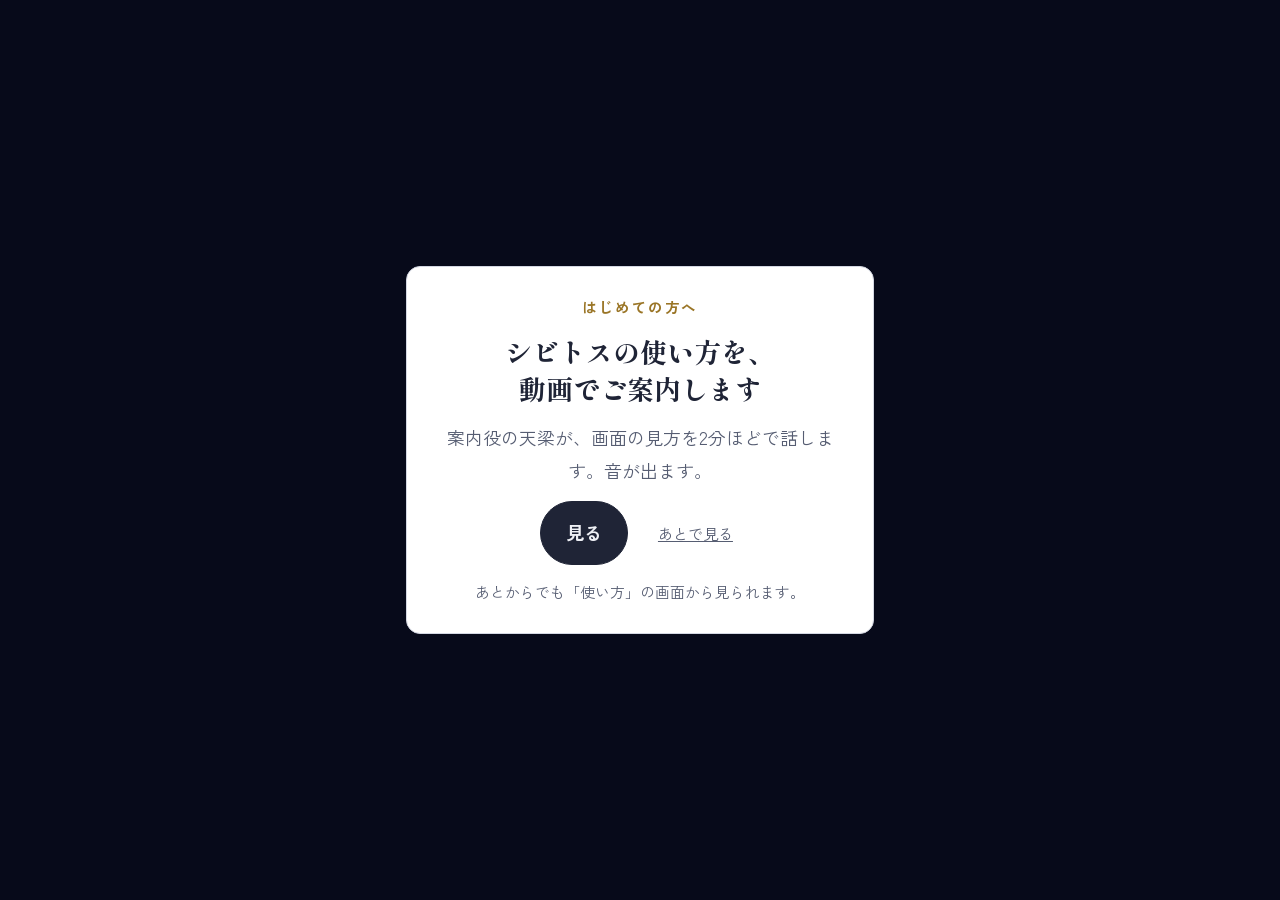
==== index.html @ 8c8fa27f "開発版 2026-11-20 19:10（アプリ 703ec46）" ====
<!doctype html>
<html lang="ja">
<head>
<meta charset="utf-8">
<meta name="robots" content="noindex, nofollow">
<title>シビトス</title>
<meta name="viewport" content="width=device-width, initial-scale=1, viewport-fit=cover">
<meta name="claude:viewport-fit-sides" content="cover">
<meta name="description" content="生まれた日と時刻から、あなたの命宮にいる紫微斗数の星のキャラを出します。">
<!-- ホーム画面のアイコン：ひでさんの絵（10/23「スマホアイコン用」。角は iPhone が自動で丸めるので、四角の方を使う） -->
<link rel="apple-touch-icon" href="img/icon-180.png?v=star1023">
<link rel="icon" type="image/png" href="img/icon-512.png?v=star1023">
<meta name="apple-mobile-web-app-title" content="シビトス">
<!-- リンクを送ったときに出る絵（10/23 ひでさん「リンクはこれを切り抜いて」。ひでさんの絵の真ん中の歯車を横長に） -->
<meta property="og:type" content="website">
<meta property="og:title" content="シビトス">
<meta property="og:description" content="生まれた日と時刻から、あなたの命宮にいる紫微斗数の星のキャラを出します。">
<meta property="og:url" content="https://shibitosu.app/">
<meta property="og:image" content="https://shibitosu.app/img/og.jpg">
<meta property="og:image:width" content="1200">
<meta property="og:image:height" content="630">
<meta name="twitter:card" content="summary_large_image">
<link rel="preconnect" href="https://fonts.googleapis.com">
<link rel="preconnect" href="https://fonts.gstatic.com" crossorigin>
<link rel="stylesheet" href="https://fonts.googleapis.com/css2?family=Shippori+Mincho+B1:wght@600;800&family=Zen+Kaku+Gothic+New:wght@400;700&display=swap">
<link rel="stylesheet" href="style.css?v=da296d8b">
<style>:root{padding-top:env(safe-area-inset-top,0px);padding-bottom:env(safe-area-inset-bottom,0px)}body{margin:0}img{max-width:100%}[hidden]{display:none!important}</style>
</head>
<body>
<header class="top">
  <div class="top-in">
    <button class="back" id="back" type="button" hidden aria-label="前の画面に戻る">‹ 戻る</button>
    <a class="logo" href="#today" aria-label="シビトス　今日の星へ"><span class="logo-mark" aria-hidden="true">✶</span>シビトス</a>
    <span class="top-right">
      <label class="lvl" id="levelWrap"><span>説明</span>
        <select id="level"><option value="mid">普通</option><option value="full">詳しい</option><option value="deep">もっと詳しい</option></select>
      </label>
      <button class="link" id="reset" type="button" hidden>入力を消す</button>
    </span>
  </div>
  <nav class="nav" id="nav" hidden aria-label="画面の切り替え">
    <a href="#today">今日</a><a href="#soudan">星たちと話す</a><a href="#aisho">2人の相性</a><a href="#pet">ペットとの相性</a>
  </nav>
  <div class="confirm" id="confirm" hidden>
    <p>この端末に保存した生年月日などを消します。</p>
    <div><button class="btn primary small" id="reset-yes" type="button">消す</button><button class="btn ghost small" id="reset-no" type="button">やめる</button></div>
  </div>
</header>

<main id="app"></main>

<footer class="foot">
  <p><a href="#help">使い方</a></p>
  <p>星のキャラで自分を眺める遊びです。命盤は紫微斗数の考え方で、日本の旧暦をもとに作っています。</p>
</footer>

<script type="module" src="app.js?v=ced17393"></script>
</body>
</html>
---- style.css ----
/* 夜空の藍に、絵は和紙色の台紙で。名前は明朝、本文はゴシック。1列で縦に読む（スマホが基本） */
:root {
  --sky: #eef0f5;        /* 地（明るい時は薄い藍がかった灰） */
  --ink: #1f2436;        /* 文字 */
  --ink-soft: #565d72;   /* 弱い文字 */
  --paper: #f8f5ef;      /* 絵の台紙（絵の地の色に合わせる） */
  --line: #d3d7e2;       /* 罫 */
  --gold: #9a7526;       /* 星の金（強調は1か所） */
  --gold-soft: #efe5cc;
  --card: #ffffff;
  --f-display: "Shippori Mincho B1", "Hiragino Mincho ProN", "Yu Mincho", serif;
  --f-body: "Zen Kaku Gothic New", "Hiragino Sans", "Yu Gothic", system-ui, sans-serif;
  --step-0: 1rem; --step-1: 1.2rem; --step-2: 1.6rem; --step-3: 2.3rem;
  --r: 14px;
}
@media (prefers-color-scheme: dark) {
  :root:not([data-theme="light"]) {
    --sky: #141826; --ink: #e8e9f0; --ink-soft: #a3a8bb; --paper: #f3efe6; --line: #2c3248;
    --gold: #d8b45f; --gold-soft: #3a3322; --card: #1c2133; color-scheme: dark;
  }
}
:root[data-theme="dark"] {
  --sky: #141826; --ink: #e8e9f0; --ink-soft: #a3a8bb; --paper: #f3efe6; --line: #2c3248;
  --gold: #d8b45f; --gold-soft: #3a3322; --card: #1c2133; color-scheme: dark;
}

* { box-sizing: border-box; }
body {
  background: var(--sky); color: var(--ink); font-family: var(--f-body); font-size: var(--step-0); line-height: 1.85;
  padding-left: max(16px, env(safe-area-inset-left, 0px)); padding-right: max(16px, env(safe-area-inset-right, 0px));
  -webkit-text-size-adjust: 100%;
}
main, .top-in, .foot, .confirm { max-width: 40rem; margin-inline: auto; }
main { display: flex; flex-direction: column; gap: 1.5rem; padding-block: 0.5rem 2rem; }
h1, h2, .name, .center-name { font-family: var(--f-display); font-weight: 800; text-wrap: balance; line-height: 1.35; margin: 0; }
p { margin: 0; }
a { color: inherit; }
:focus-visible { outline: 2px solid var(--gold); outline-offset: 3px; border-radius: 6px; }

/* 上の帯 */
.top { position: sticky; top: env(safe-area-inset-top, 0px); z-index: 5; background: var(--sky); border-bottom: 1px solid var(--line); margin-inline: calc(-1 * max(16px, env(safe-area-inset-left, 0px))); padding-inline: max(16px, env(safe-area-inset-left, 0px)); }
.top-in { display: flex; align-items: center; gap: 0.5rem; padding-block: 0.6rem; }
.top-in .logo { margin-right: auto; white-space: nowrap; }
.back, .link, .lvl { white-space: nowrap; }
.back { font: inherit; font-weight: 700; font-size: 0.95rem; background: var(--card); color: var(--ink); border: 1px solid var(--line); border-radius: 999px; padding: 0.35rem 0.8rem; cursor: pointer; min-height: 2.4rem; }
.top-right { display: flex; align-items: center; gap: 0.25rem; }
.lvl { display: flex; align-items: center; gap: 0.3rem; font-size: 0.78rem; color: var(--ink-soft); }
.lvl select { font-size: 0.85rem; min-height: 2.2rem; padding: 0.2rem 0.4rem; width: auto; }
@media (max-width: 480px) {
  .lvl > span { display: none; }
  .logo { font-size: 1rem; letter-spacing: 0.04em; }
  .back { padding-inline: 0.6rem; }
  #reset { display: none; } /* 狭い画面では、入力を消すは「自分の星」の画面の下に出す */
}
.logo { font-family: var(--f-display); font-weight: 800; font-size: var(--step-1); text-decoration: none; letter-spacing: 0.08em; display: flex; gap: 0.4em; align-items: center; }
.logo-mark { color: var(--gold); }
.link { background: none; border: 0; color: var(--ink-soft); font: inherit; font-size: 0.85rem; text-decoration: underline; cursor: pointer; padding: 0.4rem; }
.confirm { display: flex; flex-wrap: wrap; gap: 0.75rem; align-items: center; justify-content: space-between; padding-block: 0 0.8rem; font-size: 0.9rem; }
.confirm > div { display: flex; gap: 0.5rem; }

/* 切り替え */
.nav { max-width: 40rem; margin-inline: auto; display: grid; grid-template-columns: repeat(4, 1fr); gap: 0.25rem; padding-bottom: 0.5rem; }
.nav a { text-align: center; text-decoration: none; padding: 0.45rem 0.25rem; border-radius: 999px; font-size: 0.9rem; font-weight: 700; color: var(--ink-soft); }
.nav a[aria-current="page"] { background: var(--ink); color: var(--sky); }

/* TODAY */
.today { display: grid; grid-template-columns: 9rem 1fr; gap: 1rem; align-items: center; }
.today-img { position: relative; background: var(--paper); border-radius: var(--r); aspect-ratio: 1; overflow: hidden; max-width: 100%; }
.today-img img { width: 100%; height: 100%; object-fit: contain; display: block; }
.today-img img.sub { position: absolute; right: 3%; bottom: 3%; width: 45%; height: 45%; background: var(--paper); border-radius: 10px; box-shadow: 0 0 0 2px var(--paper); }
.today-txt { display: flex; flex-direction: column; gap: 0.5rem; min-width: 0; }
.today-head { font-size: var(--step-2); }
/* 今日の画面の上：左に日めくりのような日付、右に「今日は◯◯が活発」（10/22 ひでさん） */
.today-top { display: grid; grid-template-columns: 1fr 1fr; gap: 0.75rem; align-items: center; margin-bottom: 0.5rem; }
.cal { margin: 0; display: flex; flex-direction: column; align-items: center; background: var(--card); border: 1px solid var(--line); border-top: 6px solid var(--gold); border-radius: 12px; padding: 0.4rem 0.5rem 0.6rem; line-height: 1.1; }
.cal-m { font-size: 1rem; font-weight: 700; color: var(--gold); letter-spacing: 0.1em; }
.cal-d { font-family: var(--f-display); font-weight: 800; font-size: clamp(3.6rem, 22vw, 6rem); line-height: 1; font-variant-numeric: tabular-nums; }
.cal-w { font-size: 0.95rem; font-weight: 700; color: var(--ink-soft); }
.today-head span { font-size: 1.45em; color: var(--gold); display: block; letter-spacing: 0.06em; }
.today-verb { color: var(--ink-soft); }
.today-scene { padding: 1.1rem 1.2rem; display: flex; flex-direction: column; gap: 0.4rem; }
.today-scene h2 { font-size: var(--step-1); }
.today-voice { margin: 0; padding: 0.2rem 0 0.2rem 1rem; border-left: 2px solid var(--gold); }
.today-voice p { font-family: var(--f-display); font-weight: 600; font-size: var(--step-1); }
.today-voice cite { font-style: normal; font-size: 0.85rem; color: var(--ink-soft); }
@media (max-width: 380px) { .today { grid-template-columns: 1fr; } .today-img { max-width: 12rem; } }

.eyebrow { color: var(--gold); font-size: 0.8rem; letter-spacing: 0.18em; font-weight: 700; }
.intro { display: flex; flex-direction: column; gap: 0.6rem; padding-top: 1rem; }
.intro h1, .title { font-size: var(--step-3); }
.lead { color: var(--ink-soft); }
.note { color: var(--ink-soft); font-size: 0.82rem; }

/* 入力 */
.panel { background: var(--card); border: 1px solid var(--line); border-radius: var(--r); }
.form { display: flex; flex-direction: column; gap: 1.2rem; padding: 1.25rem; }
.field { display: flex; flex-direction: column; gap: 0.35rem; border: 0; padding: 0; margin: 0; min-width: 0; }
.field > span, .field legend { font-weight: 700; font-size: 0.92rem; padding: 0; }
.field small { color: var(--ink-soft); font-size: 0.8rem; }
.date3 { display: grid; grid-template-columns: 1.3fr 1fr 1fr; gap: 0.4rem; }
input[type=date], select {
  font: inherit; font-size: 1.05rem; color: var(--ink); background: var(--sky); border: 1px solid var(--line); border-radius: 10px;
  padding: 0.65rem 0.75rem; width: 100%; min-height: 3rem;
}
.seg { display: grid; grid-template-columns: 1fr 1fr; gap: 0.5rem; }
.seg3 { grid-template-columns: repeat(3, 1fr); }
.seg3 span { font-size: 0.85rem; padding-inline: 0.2rem; white-space: nowrap; }
.seg label { position: relative; }
.seg input { position: absolute; opacity: 0; inset: 0; }
.seg span { display: block; text-align: center; padding: 0.65rem; border: 1px solid var(--line); border-radius: 10px; background: var(--sky); cursor: pointer; }
.seg input:checked + span { border-color: var(--gold); background: var(--gold-soft); font-weight: 700; }
.seg input:focus-visible + span { outline: 2px solid var(--gold); outline-offset: 2px; }
.err { color: #b3261e; font-size: 0.9rem; font-weight: 700; }
:root[data-theme="dark"] .err { color: #ff8a80; }
@media (prefers-color-scheme: dark) { :root:not([data-theme="light"]) .err { color: #ff8a80; } }

.btn { display: inline-flex; justify-content: center; align-items: center; font: inherit; font-weight: 700; text-decoration: none; border-radius: 999px; padding: 0.8rem 1.4rem; cursor: pointer; border: 1px solid var(--ink); min-height: 3rem; }
.btn.primary { background: var(--ink); color: var(--sky); }
.btn.ghost { background: transparent; color: var(--ink); border-color: var(--line); }
.btn.small { min-height: 2.4rem; padding: 0.4rem 1rem; font-size: 0.9rem; }
.actions { display: flex; flex-wrap: wrap; gap: 0.75rem; }
.actions .btn { flex: 1 1 12rem; }

/* 候補 */
.cands { display: flex; flex-direction: column; gap: 0.75rem; }
.cand { display: grid; grid-template-columns: 6.5rem 1fr; gap: 0.9rem; align-items: center; text-align: left; font: inherit; color: inherit; background: var(--card); border: 1px solid var(--line); border-radius: var(--r); padding: 0.75rem; cursor: pointer; }
.cand:hover { border-color: var(--gold); }
.cand-imgs, .cell-imgs { position: relative; display: block; background: var(--paper); border-radius: 10px; aspect-ratio: 1; overflow: hidden; max-width: 100%; }
.cand-imgs img, .cell-imgs img { width: 100%; height: 100%; object-fit: contain; display: block; }
.cell-imgs a { display: block; width: 100%; height: 100%; }
.cell-stars a { text-decoration: none; }
.cell-imgs a.sub { position: absolute; right: 2%; bottom: 2%; width: 46%; height: 46%; }
.cell-imgs a.sub img { background: var(--paper); border-radius: 8px; box-shadow: 0 0 0 2px var(--paper); }
.cand-imgs img.sub { position: absolute; right: 2%; bottom: 2%; width: 46%; height: 46%; background: var(--paper); border-radius: 8px; box-shadow: 0 0 0 2px var(--paper); }
.cand-txt { display: flex; flex-direction: column; gap: 0.15rem; min-width: 0; }
.cand-txt b { font-family: var(--f-display); font-size: var(--step-1); }
.cand-txt em { font-style: normal; color: var(--gold); font-weight: 700; font-size: 0.85rem; }
.cand-txt span { font-size: 0.88rem; color: var(--ink-soft); line-height: 1.6; }

/* 自分の星 */
.hero { display: flex; flex-direction: column; gap: 1rem; }
.hero-img { background: var(--paper); border-radius: var(--r); overflow: hidden; }
.hero-img img { display: block; width: 100%; height: auto; }
.hero-txt { display: grid; grid-template-columns: auto 1fr; column-gap: 0.9rem; row-gap: 0.4rem; align-items: baseline; }
.num { font-family: var(--f-display); color: var(--gold); font-size: var(--step-2); font-variant-numeric: tabular-nums; grid-row: span 2; align-self: start; line-height: 1.2; }
.name { font-size: var(--step-3); display: flex; align-items: baseline; gap: 0.6rem; flex-wrap: wrap; }
.name small { font-family: var(--f-body); font-weight: 400; font-size: 0.9rem; color: var(--ink-soft); letter-spacing: 0.1em; }
.verb { font-weight: 700; }
.core { grid-column: 1 / -1; display: flex; flex-wrap: wrap; gap: 0.4rem; list-style: none; padding: 0; margin: 0.2rem 0 0; }
.core li { border: 1px solid var(--line); border-radius: 999px; padding: 0.1rem 0.75rem; font-size: 0.85rem; }
.hook { grid-column: 1 / -1; font-family: var(--f-display); font-weight: 600; font-size: var(--step-1); margin-top: 0.4rem; }
.partner { display: grid; grid-template-columns: 5.5rem 1fr; gap: 0.9rem; align-items: center; padding: 0.75rem; text-decoration: none; }
.partner img { width: 100%; aspect-ratio: 1; object-fit: contain; background: var(--paper); border-radius: 10px; }
.partner > span { display: flex; flex-direction: column; min-width: 0; line-height: 1.55; }
.partner small { color: var(--ink-soft); font-size: 0.78rem; }
.partner b { font-family: var(--f-display); font-size: var(--step-1); }
.partner em { font-style: normal; color: var(--gold); font-weight: 700; font-size: 0.85rem; }
.partner > span > span { font-size: 0.88rem; color: var(--ink-soft); }

.body { display: flex; flex-direction: column; gap: 1.8rem; border-top: 1px solid var(--line); padding-top: 1.5rem; }
.sec { display: flex; flex-direction: column; gap: 0.7rem; max-width: 36em; }
.sec h2 { font-size: var(--step-2); }
.sec p b, .scenes b { display: block; font-weight: 700; }
.scenes { list-style: none; margin: 0; padding: 0; display: flex; flex-direction: column; gap: 0.9rem; }
.scenes li { border-left: 2px solid var(--gold); padding-left: 0.9rem; }
.sec-voice p { font-family: var(--f-display); font-weight: 600; font-size: var(--step-1); }

/* 読み仮名 */
ruby { ruby-align: center; }
ruby rt { font-family: var(--f-body); font-weight: 400; font-size: 0.5em; color: var(--ink-soft); letter-spacing: 0; }
.today-head span rt, .center-name rt { color: var(--ink-soft); }

/* 今日の部屋 */
.today-room { padding: 1rem 1.2rem; display: flex; flex-direction: column; gap: 0.3rem; }
.today-room h2 { font-size: var(--step-1); }

/* 部屋の説明 */
.rooms { display: flex; flex-direction: column; gap: 0.8rem; border-top: 1px solid var(--line); padding-top: 1.2rem; }
.rooms h2 { font-size: var(--step-2); }
.rooms ul { list-style: none; margin: 0; padding: 0; display: flex; flex-direction: column; gap: 0.6rem; }
.rooms li { background: var(--card); border: 1px solid var(--line); border-radius: 10px; padding: 0.7rem 0.9rem; scroll-margin-top: 7rem; }
.rooms li.ming { border-color: var(--gold); background: var(--gold-soft); }
.rooms li:target { outline: 2px solid var(--gold); }
.room-head { display: flex; flex-wrap: wrap; gap: 0.4rem 0.8rem; align-items: baseline; }
.room-head b { font-family: var(--f-display); font-size: var(--step-1); }
.room-head span { font-family: var(--f-display); font-weight: 600; }
.room-head a { text-decoration: none; }
.room-head small { font-family: var(--f-body); font-weight: 400; color: var(--ink-soft); font-size: 0.78rem; margin-left: 0.3rem; }
.rooms p { color: var(--ink-soft); font-size: 0.92rem; }
.room-empty { font-size: 0.85rem !important; border-left: 2px solid var(--line); padding-left: 0.7rem; }
.room-more { margin-top: 0.3rem; }
.room-more summary { cursor: pointer; font-weight: 700; color: var(--gold); font-size: 0.9rem; padding-block: 0.3rem; list-style: none; }
.room-more summary::before { content: "＋ "; }
.room-more[open] summary::before { content: "－ "; }
.room-more summary::-webkit-details-marker { display: none; }
.room-more p { color: var(--ink); margin-top: 0.3rem; }
.room-more p b { display: block; font-size: 0.85rem; color: var(--ink-soft); }
.today-room .room-empty, .today-room .room-more p b { color: var(--ink-soft); }

/* 12の部屋 */
.board { display: grid; grid-template-columns: repeat(4, minmax(0, 1fr)); grid-template-rows: repeat(4, auto); gap: 4px; }
.cell { display: flex; flex-direction: column; gap: 2px; text-decoration: none; background: var(--card); border: 1px solid var(--line); border-radius: 8px; padding: 4px; min-width: 0; }
.cell-name { font-size: 0.72rem; font-weight: 700; color: var(--ink-soft); line-height: 1.5; text-decoration: none; }
.cell-stars { font-family: var(--f-display); font-weight: 600; font-size: 0.72rem; line-height: 1.3; overflow-wrap: anywhere; }
.cell.ming { border: 2px solid var(--gold); background: var(--gold-soft); }
.cell.ming .cell-name { color: var(--gold); }
.cell.borrowed .cell-imgs { opacity: 0.45; }
.cell.borrowed .cell-stars { color: var(--ink-soft); }
.center { grid-row: 2 / 4; grid-column: 2 / 4; display: flex; flex-direction: column; align-items: center; justify-content: center; text-align: center; gap: 0.3rem; padding: 0.5rem; }
.center-name { font-size: var(--step-2); line-height: 1.3; }
.center-date { color: var(--ink-soft); font-size: 0.8rem; font-variant-numeric: tabular-nums; }
@media (min-width: 560px) { .cell-name, .cell-stars { font-size: 0.85rem; } .board { gap: 6px; } .cell { padding: 6px; } }

.foot { color: var(--ink-soft); font-size: 0.78rem; border-top: 1px solid var(--line); padding-block: 1.2rem 2rem; }

@media (min-width: 720px) {
  .hero { display: grid; grid-template-columns: 1.4fr 1fr; align-items: center; }
}
@media (prefers-reduced-motion: no-preference) {
  .hero-img img, .cand-imgs img { animation: rise 0.5s ease-out both; }
  @keyframes rise { from { transform: translateY(6px); } to { transform: none; } }
}

/* 文の確認ページ（#yomu） */
.yomu { display: flex; flex-direction: column; gap: 0.8rem; }
.yomu-how { color: var(--ink-soft); font-size: 0.9rem; }
.yomu ul { list-style: none; margin: 0.4rem 0 0; padding: 0; display: flex; flex-direction: column; gap: 0.5rem; }
.yomu li { background: var(--card); border: 1px solid var(--line); border-radius: 10px; padding: 0.6rem 0.8rem; }
.yomu li.yomu-changed { border-color: var(--gold); }
.yomu li b { font-size: 0.85rem; color: var(--ink-soft); }
.yomu-st { float: right; font-size: 0.75rem; color: var(--ink-soft); }
.yomu li p { margin-top: 0.3rem; color: var(--ink); }
.yomu li small { display: inline-block; margin-right: 0.4rem; color: var(--gold); font-weight: 700; }
.yomu-before { color: var(--ink-soft) !important; text-decoration: line-through; text-decoration-color: var(--line); }
.yomu li small.yomu-where { display: block; margin: 0.1rem 0 0; color: var(--ink-soft); font-weight: 400; font-size: 0.75rem; }
.yomu-preview { background: var(--card); border: 1px dashed var(--line); border-radius: 10px; padding: 0.6rem 0.8rem; margin-top: 0.4rem; display: flex; flex-direction: column; gap: 0.5rem; }
.yomu-preview p.yomu-where { color: var(--ink-soft); font-size: 0.75rem; margin: 0; }
.yomu-lv > b { display: inline-block; font-size: 0.75rem; color: var(--gold); margin-bottom: 0.1rem; }
.yomu-lv p { margin: 0.2rem 0 0; }

/* 今日の盤（10/22）：今日の部屋は光る・会議に出る部屋を線で結ぶ・チビは地が透明 */
.board { position: relative; }
.board-lines { position: absolute; inset: 0; width: 100%; height: 100%; z-index: 0; pointer-events: none; }
.board-lines polygon, .board-lines line { stroke: var(--gold); stroke-width: 2; vector-effect: non-scaling-stroke; stroke-dasharray: 5 4; opacity: 0.7; }
.board-lines polygon { fill: var(--gold-soft); fill-opacity: 0.35; }
.cell, .center { position: relative; z-index: 1; }
.cell-imgs { background: transparent; }
.cell-imgs.two a:first-child { width: 78%; }
.cell-imgs.two a.sub { right: 0; bottom: 0; width: 52%; height: 60%; }
.cell-imgs a.sub img, .cand-imgs img.sub { background: transparent; box-shadow: none; }
.cell.meet { border: 1.5px dashed var(--gold); }
.cell.today { border: 2px solid var(--gold); animation: glow 2.4s ease-in-out infinite; }
.cell.today .cell-name { color: var(--gold); }
.cell.speaking { animation: glow 1.2s ease-in-out infinite; border: 2px solid var(--gold); }
@keyframes glow { 0%, 100% { box-shadow: 0 0 0 2px var(--gold-soft), 0 0 8px 1px rgba(216, 180, 95, 0.35); } 50% { box-shadow: 0 0 0 3px var(--gold-soft), 0 0 22px 6px rgba(216, 180, 95, 0.75); } }
.center-imgs { position: relative; display: block; width: 78%; aspect-ratio: 1; }
.center-imgs img { width: 100%; height: 100%; object-fit: contain; display: block; }
.center-imgs.two img:first-child { width: 80%; }
.center-imgs img.sub { position: absolute; right: -6%; bottom: 0; width: 55%; height: 62%; }
.center .center-name { font-size: var(--step-1); }

/* 今日の会議：盤の真ん中で紙芝居（10/22） */
.board-lines line { opacity: 0.45; transition: opacity 0.3s, stroke-width 0.3s; }
.board-lines line.base { stroke-dasharray: 3 4; }
.board-lines line.on { opacity: 1; stroke-width: 4; stroke-dasharray: none; }
.center { cursor: pointer; justify-content: flex-start; gap: 0.15rem; padding: 0.3rem 0.2rem; border-radius: 12px; -webkit-tap-highlight-color: transparent; }
.center > * { margin: 0; }
.center .tap { font-size: 0.68rem; color: var(--ink-soft); line-height: 1.4; }
.center .summary { font-size: 0.82rem; padding: 0.45rem 0.55rem; text-align: left; }
.center .kami-ai { position: relative; z-index: 3; margin-top: 0.5rem; box-shadow: 0 4px 16px rgba(0, 0, 0, 0.18); }
.kami { display: flex; flex-direction: column; align-items: center; gap: 0.1rem; width: 100%; animation: pop 0.4s ease-out both; }
.kami > * { margin: 0; }
.kami-img { width: 46%; aspect-ratio: 1; object-fit: contain; }
.kami.sz-3 .kami-img { width: 58%; } .kami.sz-1 .kami-img { width: 38%; }
.kami .bubble { font-size: 0.8rem; padding: 0.35rem 0.55rem; text-align: left; line-height: 1.55; }
.kami.sz-3 .bubble { font-size: 0.92rem; } .kami.sz-1 .bubble { font-size: 0.74rem; }
.kami .bubble::before { left: 50%; top: -7px; transform: translateX(-50%) rotate(135deg); }
.kami .rel { font-size: 0.68rem; color: var(--ink-soft); text-align: left; line-height: 1.5; }
.kami .spk-who { justify-content: center; }
.kami .role { font-size: 0.68rem; }
@media (min-width: 560px) { .kami .bubble { font-size: 0.95rem; } .center .summary { font-size: 0.95rem; } .center .tap { font-size: 0.8rem; } }
.legend ul { margin: 0.3rem 0 0; padding-left: 1.1rem; display: flex; flex-direction: column; gap: 0.3rem; font-size: 0.88rem; }
.legend li b { display: block; font-size: 0.82rem; color: var(--gold); }
.meet-all .spks { margin-top: 0.5rem; }
/* 今日の会議 */
.spks { display: flex; flex-direction: column; gap: 0.6rem; }
.spk { display: grid; grid-template-columns: var(--im) 1fr; gap: 0.5rem; align-items: center; --im: 4.4rem; }
.spk img { width: var(--im); height: var(--im); object-fit: contain; }
.spk.sz-3 { --im: 6.5rem; }
.spk.sz-1 { --im: 3.4rem; }
.spk-who { margin: 0; display: flex; flex-wrap: wrap; align-items: baseline; gap: 0.2rem 0.4rem; font-size: 0.85rem; }
.spk-who b { font-family: var(--f-display); font-size: 1rem; }
.role { color: var(--ink-soft); font-size: 0.75rem; }
.mood { font-size: 0.72rem; font-weight: 700; border-radius: 999px; padding: 0 0.5rem; color: #fff; }
.mood-0 { background: #c96a2b; } .mood-1 { background: #b23a3a; } .mood-2 { background: #3f7a8c; } .mood-3 { background: #7a7f8f; }
.bubble { position: relative; margin: 0.25rem 0 0; background: var(--card); border: 1px solid var(--line); border-radius: 14px; padding: 0.45rem 0.75rem; font-family: var(--f-display); font-weight: 600; line-height: 1.6; }
.bubble::before { content: ""; position: absolute; left: -7px; top: 0.9rem; width: 12px; height: 12px; background: var(--card); border-left: 1px solid var(--line); border-bottom: 1px solid var(--line); transform: rotate(45deg); }
.sz-3 .bubble { font-size: var(--step-1); padding: 0.6rem 0.9rem; }
.sz-2 .bubble { font-size: 1rem; }
.sz-1 .bubble { font-size: 0.88rem; }
.md-0 .bubble { border-color: #c96a2b; } .md-1 .bubble { border: 2px solid #b23a3a; font-weight: 800; } .md-2 .bubble { border-color: #3f7a8c; } .md-3 .bubble { border-style: dashed; color: var(--ink-soft); font-weight: 500; }
.summary { margin: 0; padding: 0.6rem 0.9rem; border-left: 3px solid var(--gold); background: var(--gold-soft); border-radius: 0 10px 10px 0; font-family: var(--f-display); font-weight: 700; line-height: 1.7; }
.dots { display: flex; gap: 0.3rem; }
.dots i { width: 0.5rem; height: 0.5rem; border-radius: 50%; background: var(--line); }
.dots i.on { background: var(--gold); }
@keyframes pop { from { opacity: 0; transform: translateY(8px) scale(0.96); } to { opacity: 1; transform: none; } }
@media (prefers-reduced-motion: reduce) { .cell.today, .cell.speaking { animation: none; box-shadow: 0 0 0 3px var(--gold-soft); } }
.hero-img { display: flex; justify-content: center; }
.hero-img img { width: auto; max-width: 100%; max-height: 70vh; }
/* 盤を全幅で出すようになったので、見出しの星の名前は1行に */
.today-head span { display: inline; font-size: 1.3em; margin-inline: 0.15em; }

/* 10/22 ひでさん「文字が全体的に小さい」：全体を1段大きく。真ん中の紙芝居とまとめは、盤の外にはみ出してよいので大きく */
html { font-size: 112.5%; }
.center { z-index: 3; overflow: visible; }
.kami { width: 100%; }
.kami .bubble, .center .summary { width: min(88vw, 26rem); max-width: none; position: relative; z-index: 3; box-shadow: 0 4px 16px rgba(0, 0, 0, 0.18); }
.kami .bubble { font-size: 1.05rem; padding: 0.55rem 0.8rem; }
.kami.sz-3 .bubble { font-size: 1.2rem; } .kami.sz-1 .bubble { font-size: 0.98rem; }
.kami .rel { width: min(88vw, 26rem); font-size: 0.85rem; background: var(--card); border-radius: 10px; padding: 0.35rem 0.6rem; position: relative; z-index: 3; box-shadow: 0 4px 12px rgba(0, 0, 0, 0.12); }
.kami .spk-who b { font-size: 1.15rem; }
.kami .role { font-size: 0.8rem; }
.center .summary { font-size: 1.05rem; padding: 0.7rem 0.9rem; }
.center .tap { font-size: 0.8rem; }
.center .center-name { font-size: var(--step-2); }
@media (min-width: 560px) { .kami .bubble, .center .summary { font-size: 1.15rem; } }

/* 使い方 */
.help { display: flex; flex-direction: column; gap: 0.8rem; }
.help ol { margin: 0; padding-left: 1.3rem; display: flex; flex-direction: column; gap: 0.7rem; }
.help li b { display: block; font-family: var(--f-display); color: var(--gold); }
.foot a { color: var(--ink-soft); font-weight: 700; }

/* 10/22 夜：真ん中の星を、最初の主役と同じくらい大きく（はみ出してよい） */
.kami-img, .kami.sz-1 .kami-img { width: 82%; }
.kami.sz-2 .kami-img { width: 92%; }
.kami.sz-3 .kami-img { width: 104%; max-width: none; }
.kami .kami-img { margin-bottom: -0.4rem; }
/* 線の意味：押すと盤の上に説明が出て、その線・部屋が点滅 */
.legend-how { margin: 0; font-size: 0.82rem; color: var(--ink-soft); }
.legend-item { all: unset; display: block; cursor: pointer; padding: 0.35rem 0.5rem; border-radius: 8px; border: 1px solid transparent; }
.legend-item:hover, .legend-item:focus-visible { border-color: var(--gold); }
.legend .four summary { font-size: 0.82rem; }
.legend .four p { font-size: 0.88rem; }
.callout { position: relative; margin-bottom: 0.5rem; background: var(--card); border: 2px solid var(--gold); border-radius: 14px; padding: 0.5rem 0.8rem; box-shadow: 0 6px 18px rgba(0, 0, 0, 0.18); animation: slideup 0.45s ease-out both; cursor: pointer; }
.callout b { color: var(--gold); font-family: var(--f-display); }
.callout p { margin: 0.2rem 0; font-size: 0.95rem; }
.callout small { color: var(--ink-soft); font-size: 0.72rem; }
@keyframes slideup { from { opacity: 0; transform: translateY(60px); } to { opacity: 1; transform: none; } }
.callout-slot { scroll-margin-top: 6.5rem; }
.callout p { line-height: 1.6; }
.board-lines .blink { opacity: 1; stroke-width: 5; stroke-dasharray: none; animation: blink 0.7s ease-in-out infinite alternate; }
.cell.blink { animation: blinkcell 0.7s ease-in-out infinite alternate; border: 2px solid var(--gold); }
@keyframes blink { from { opacity: 1; } to { opacity: 0.15; } }
@keyframes blinkcell { from { box-shadow: 0 0 0 3px var(--gold); } to { box-shadow: 0 0 0 0 transparent; } }
@media (prefers-reduced-motion: reduce) { .board-lines .blink, .cell.blink { animation: none; } .callout { animation: none; } }
/* 今日の総まとめ・あなたの命盤では */
.digest, .mine { padding: 1.1rem 1.2rem; display: flex; flex-direction: column; gap: 0.5rem; border: 2px solid var(--gold); }
.digest h2, .mine h2 { font-size: var(--step-1); line-height: 1.6; }
.digest p, .mine p { margin: 0; }
.digest-voice { font-family: var(--f-display); font-weight: 600; padding-left: 0.8rem; border-left: 2px solid var(--gold); }
.digest-voice small { display: block; font-family: var(--f-body); font-weight: 400; font-size: 0.8rem; color: var(--ink-soft); }
.mine-scene { color: var(--ink-soft); }
.board { scroll-margin-top: 6.5rem; }

/* 10/22 夜2：線の説明の間は真ん中を薄く／今日の画面の見方 */
.board.explaining .center { opacity: 0.18; transition: opacity 0.3s; }
.guide h2 { font-size: var(--step-1); margin-top: 0.6rem; }
.guide p { margin: 0; }
.guide-list { margin: 0; padding-left: 1.1rem; display: flex; flex-direction: column; gap: 0.5rem; }
.guide-list li b { display: block; font-family: var(--f-display); color: var(--gold); }
.ex { display: block; margin-top: 0.3rem; padding: 0.35rem 0.6rem; background: var(--gold-soft); border-radius: 8px; font-size: 0.92rem; }
.guide-link { margin: 0; font-size: 0.88rem; }
.guide-link a { color: var(--gold); font-weight: 700; }

/* 会議に出る4部屋の図 */
.mini { width: 100%; max-width: 22rem; align-self: center; }
.mini rect { fill: var(--card); stroke: var(--line); stroke-width: 1.5; }
.mini text { font-size: 15px; text-anchor: middle; fill: var(--ink-soft); font-weight: 700; }
.mini .on rect { stroke: var(--gold); stroke-width: 3; fill: var(--gold-soft); }
.mini .on text { fill: var(--ink); font-size: 17px; }
.mini .on text.role { fill: var(--gold); font-size: 15px; }
.mini .main rect { stroke-width: 5; }
.mini line { stroke: var(--gold); stroke-width: 3; }
.mini line.l-tri { stroke-dasharray: 8 6; }
.more-link { color: var(--gold); font-weight: 700; }

/* 盤の気分の印：その星がいる部屋の右上に（借りた星の部屋には出さない） */
.cell { position: relative; }
.cell-moods { position: absolute; top: 1.55rem; right: 3px; display: flex; flex-direction: column; align-items: flex-end; gap: 2px; z-index: 2; }
.cell-mood { font-size: 0.6rem; padding: 0 0.35rem; line-height: 1.5; }
.cell-moods:empty { display: none; }

.cell-mood { border: 0; font: inherit; font-size: 0.6rem; font-weight: 700; cursor: pointer; box-shadow: 0 1px 4px rgba(0,0,0,0.25); }
.callout-voice { font-family: var(--f-display); font-weight: 600; color: var(--ink-soft); }

/* 相性（10/22） */
.aisho-stars { display: flex; justify-content: center; gap: 0.75rem; margin: 1rem 0 0.5rem; }
.aisho-stars a { text-align: center; text-decoration: none; color: var(--ink); }
.aisho-stars img { width: 7.5rem; height: 7.5rem; object-fit: contain; display: block; margin-inline: auto; }
.aisho-stars b { font-family: var(--f-display); font-size: 1.15rem; }

/* はじめての説明（紙芝居）：盤のほかを暗くし、説明する所だけ明るく（10/22 夜 ひでさん） */
body.touring::before { content: ""; position: fixed; inset: 0; background: rgb(10 12 20 / 0.55); z-index: 20; }
.board.tour { z-index: 21; pointer-events: none; }
.board.tour .cell, .board.tour .center { transition: opacity 0.3s; }
.board.tour:not(.t-all) .cell:not(.t-on), .board.tour:not(.t-all) .center:not(.t-on) { opacity: 0.18; }
.board.tour .cell.t-on { outline: 3px solid var(--gold); outline-offset: 2px; }
.board.tour .board-lines { opacity: 0.15; transition: opacity 0.3s; }
.board.tour.t-all .board-lines, .board.tour.t-lines .board-lines { opacity: 1; }
.board.tour.t-lines .board-lines line { opacity: 1; stroke-width: 4; animation: blink 0.7s ease-in-out infinite alternate; }
.board.tour.t-star .cell.t-on .cell-stars { color: var(--gold); font-weight: 800; transform: scale(1.15); transform-origin: left bottom; }
.tour-card { position: fixed; left: max(16px, env(safe-area-inset-left, 0px)); right: max(16px, env(safe-area-inset-right, 0px)); top: calc(10px + env(safe-area-inset-top, 0px)); z-index: 30; max-width: 34rem; margin-inline: auto; background: var(--card); color: var(--ink); border: 2px solid var(--gold); border-radius: 14px; padding: 0.6rem 0.9rem; box-shadow: 0 8px 28px rgb(0 0 0 / 0.35); }
.tour-n { margin: 0; font-size: 0.75rem; color: var(--gold); font-weight: 700; letter-spacing: 0.1em; }
.tour-text { margin: 0.1rem 0 0.4rem; font-weight: 700; font-size: 1rem; line-height: 1.65; }
.tour-btns { display: flex; justify-content: space-between; align-items: center; }
.tour-again { font-size: 0.82rem; padding: 0; }
@media (prefers-reduced-motion: reduce) { .board.tour.t-lines .board-lines line { animation: none; } }
.top.tour-lift { z-index: 22; pointer-events: none; }
.top.tour-lift .back, .top.tour-lift .logo, .top.tour-lift .nav, .top.tour-lift #reset { opacity: 0.18; }
.top.tour-lift #levelWrap { outline: 3px solid var(--gold); outline-offset: 3px; border-radius: 10px; }
.tour-card.bottom { top: auto; bottom: calc(16px + env(safe-area-inset-bottom, 0px)); }
/* 10/23 ひでさん「文章が真ん中に来るように」：まとめの時は、盤の真ん中の上下中央に置く */
.center:has(> .summary) { justify-content: center; }
/* 10/23 ひでさん「線が見にくい　白線に変えて」：はじめての説明で、暗くした盤の上の線を白に */
.board.tour .board-lines line, .board.tour .board-lines polygon { stroke: #fff; }
/* 最初の絵：ふわっと出て、ふわっと消える（10/23 ひでさん） */
.splash { position: fixed; inset: 0; z-index: 70; background: #070a1a; display: grid; place-items: center; transition: opacity 1.1s ease; }
.splash img { position: absolute; inset: 0; width: 100%; height: 100%; object-fit: cover; opacity: 0; transform: scale(1.04); transition: opacity 1.4s ease, transform 3.2s ease-out; }
.splash.in img { opacity: 1; transform: scale(1); }
.splash.out { opacity: 0; pointer-events: none; }
@media (prefers-reduced-motion: reduce) { .splash img { transform: none; transition: opacity 0.6s ease; } }
/* 星たちに相談する（試し #soudan） */
.soudan-form{display:flex;flex-direction:column;gap:.6em;margin:1em 0}
.soudan-form input{font-size:1rem;padding:.7em;border-radius:8px;border:1px solid currentColor;background:transparent;color:inherit}
.soudan-balance{font-size:1.4em;margin:.6em 0}
.soudan-sent{margin:1em 0;padding:1em;border:1px solid var(--gold,#c9a24a);border-radius:10px;line-height:1.7}
.soudan-sent b{font-size:1.15em}
.soudan-ledger{padding-left:1.2em;font-size:.9em}
/* 10/23 ひでさん「命盤から今日の説明までスペースがありすぎる」：盤のすぐ下の物は盤に寄せる */
main > .mood-lost, main > .legend, main > .meet-all { margin-top: -0.9rem; }
.legend > summary { font-size: 0.9rem; }
/* 紙芝居で、真向かい・三角の線だけを光らせる */
.board.tour.t-ln .board-lines { opacity: 1; }
/* 最初の絵の名前：絵は画面いっぱい（cover）なので、絵の縦47%の位置＝画面の真ん中から 絵の高さ×3% 上 */
.splash-name { position: absolute; left: 0; right: 0; top: calc(50% - 0.03 * max(100vh, 100vw * 1.777)); transform: translateY(-50%); margin: 0; text-align: center;
  font-family: var(--f-display); color: #f6ead0;
  text-shadow: 0 0 6px rgb(7 10 26 / 0.95), 0 0 18px rgb(7 10 26 / 0.85), 0 0 28px rgb(212 175 95 / 0.35);
  opacity: 0; transition: opacity 1.4s ease 0.5s; }
.splash-name p { margin: 0; }
.splash-title { font-weight: 600; font-size: clamp(2rem, 9vw, 3.2rem); letter-spacing: 0.32em; padding-left: 0.32em; }
.splash-kanji { font-size: clamp(0.95rem, 4.2vw, 1.3rem); letter-spacing: 0.5em; padding-left: 0.5em; margin-top: 0.35rem !important; opacity: 0.9; }
.splash-sub { font-size: clamp(0.8rem, 3.6vw, 1.05rem); letter-spacing: 0.12em; margin-top: 0.9rem !important; opacity: 0.85; }
.splash.in .splash-name { opacity: 1; }
/* 10/26 ひでさん「PC画面だと中心がだいぶ下」→ 選択式「縦の絵を全部見せる」：絵より横長の画面では、縦の絵を切らずに真ん中へ（左右は夜空の色）。名前は絵の高さ＝画面の高さで計算し直す */
@media (min-aspect-ratio: 941/1672) {
  .splash img { object-fit: contain; }
  .splash-name { top: calc(50% - 3vh); }
}
/* 星たちに相談する：会話と名簿 */
.chat { display: flex; flex-direction: column; gap: 0.6rem; margin: 0.8rem 0; }
.chat-user { align-self: flex-end; max-width: 85%; background: var(--gold-soft); border-radius: 12px 12px 2px 12px; padding: 0.6rem 0.8rem; }
.chat-assistant { align-self: flex-start; max-width: 92%; background: var(--card, #fff); border: 1px solid var(--gold); border-radius: 12px 12px 12px 2px; padding: 0.7rem 0.9rem; line-height: 1.8; }
.chat-wait, .chat-err { font-size: 0.88rem; color: var(--ink-soft); }
.soudan-form textarea { font: inherit; font-size: 1rem; padding: 0.7em; border-radius: 8px; border: 1px solid currentColor; background: transparent; color: inherit; resize: vertical; }
.roster-wrap { overflow-x: auto; }
.roster { border-collapse: collapse; font-size: 0.8rem; white-space: nowrap; margin-top: 0.5rem; }
.roster th, .roster td { padding: 0.3rem 0.5rem; border-bottom: 1px solid var(--gold-soft); text-align: left; }
/* 星の紹介の「あなたの命盤では」の部屋の名前（押すと12の部屋のその部屋へ） */
.mine-room { color: inherit; text-decoration: underline; text-decoration-color: var(--gold); text-underline-offset: 0.2em; }
/* 10/25 ひでさん「真ん中の星説明の時、タップしたら倍ぐらいの大きさに。枠に収まる必要はない。周りとかぶって、白い影と黄色の光の影で目立たせる」
   → 話している星の絵を今の約2倍に。上の部屋に重ねてはみ出させ、白い縁取りと金色の光を付ける。吹き出しの位置は変えない */
.kami .kami-img, .kami.sz-1 .kami-img, .kami.sz-2 .kami-img, .kami.sz-3 .kami-img {
  max-width: none; position: relative; z-index: 4; pointer-events: none;
  filter: drop-shadow(0 0 3px rgb(255 255 255 / 0.95)) drop-shadow(0 0 10px rgb(255 255 255 / 0.55)) drop-shadow(0 0 22px rgb(240 196 80 / 0.85));
}
.kami.sz-1 .kami-img { width: 160%; margin: -42% 0 -0.4rem; }
.kami .kami-img, .kami.sz-2 .kami-img { width: 180%; margin: -52% 0 -0.4rem; }
.kami.sz-3 .kami-img { width: 200%; margin: -62% 0 -0.4rem; }

/* 相談の部屋の盤（10/25）：今日の会議の線は出さない。話す星の部屋だけ光る。吹き出しは長い返事も読めるように */
.board.consult .board-lines { display: none; }
.board.consult .center .bubble { max-height: 46vh; overflow-y: auto; text-align: left; line-height: 1.75; }
.consult-wait { animation: consultPulse 1.6s ease-in-out infinite; }
@keyframes consultPulse { 50% { opacity: 0.35; } }
.chat-log { margin-top: 0.8rem; }
.soudan-hist ul { list-style: none; padding: 0; margin: 0.4rem 0; }
.soudan-hist li { padding: 0.35rem 0; border-bottom: 1px solid var(--gold-soft); }
.soudan-hist .link { text-align: left; }
.day-start select { font: inherit; padding: 0.15em 0.3em; }
.consult-q { font-size: 0.82rem; color: var(--ink-soft); background: var(--gold-soft); border-radius: 8px; padding: 0.25rem 0.6rem; margin: 0 0 0.4rem; text-align: left; }
/* 相談の盤（10/25 ひでさん「喋る星はそのままで、それ以外の星は全部透明に。廉貞の絵が文字の後ろにはっきり見えれば読める」）
   話している間は、話す星の部屋だけそのまま。ほかの部屋は薄くする。真ん中の大きな絵は出さず、文字の後ろに話す星の部屋が見えるように */
.board.consult.talking .cell:not(.speaking) { opacity: 0.12; transition: opacity 0.3s; }
.board.consult.talking .cell.speaking { opacity: 1; }
.board.consult .kami .kami-img { display: none; }
/* 10/26 ひでさん「ドンロウ大きく見たい」：話す星の等身大の絵を、相談の文の上に大きくはっきり出す */
.board.consult .kami .kami-img.consult-body { display: block; width: auto; max-width: 100%; height: min(62vw, 17rem); margin: 0.2rem 0 0; object-fit: contain; opacity: 1; filter: drop-shadow(0 0 3px rgb(255 255 255 / 0.95)) drop-shadow(0 0 10px rgb(255 255 255 / 0.55)) drop-shadow(0 0 22px rgb(240 196 80 / 0.85)); animation: pop 0.4s ease-out both, kamiFloat 3.6s ease-in-out 0.4s infinite; }
/* 11/3 ひでさん「Todayと同じように光のぼかし」「ちょっと動かす、浮いたり」：今日の画面と同じ白と金の光・ゆっくり上下に浮く */
@keyframes kamiFloat { 0%, 100% { transform: translateY(0); } 50% { transform: translateY(-7px); } }
@media (prefers-reduced-motion: reduce) { .board.consult .kami .kami-img.consult-body { animation: pop 0.4s ease-out both; } }
.board.consult .kami .bubble { background: transparent; box-shadow: none; text-shadow: 0 0 3px var(--sky), 0 0 3px var(--sky); }
.board.consult .kami .bubble::before { display: none; }
.soudan-hist li { display: flex; align-items: center; gap: 0.5rem; }
.soudan-hist li .link { flex: 1; }
.hist-del { font: inherit; font-size: 0.78rem; color: var(--ink-soft); background: none; border: 1px solid var(--ink-soft); border-radius: 999px; padding: 0.05rem 0.55rem; }
.soudan-secret { display: flex; align-items: center; gap: 0.4rem; font-size: 0.88rem; color: var(--ink-soft); margin-top: 0.6rem; }

/* 友達を招待・名簿（10/26） */
.invite-url{word-break:break-all;font-size:.85rem;padding:.5em .7em;border:1px dashed var(--gold-soft);border-radius:8px}
.roster-off td{opacity:.45}

/* 時刻が分からない人の質問（10/26） */
.quiz { display: flex; flex-direction: column; gap: 0.7rem; margin: 1rem 0; }
.quiz .btn { width: 100%; padding: 1rem; font-size: 1.05rem; }

/* 説明ページ（10/26） */
.legal h2 { font-family: var(--f-display); color: var(--gold); font-size: 1.05rem; margin: 0.8rem 0 0; }
.legal ul { margin: 0; padding-left: 1.3rem; display: flex; flex-direction: column; gap: 0.4rem; }
.legal p { margin: 0; }
.legal-table { display: grid; grid-template-columns: minmax(6.5em, auto) 1fr; gap: 0.5rem 1rem; margin: 0; }
.legal-table dt { color: var(--gold); }
.legal-table dd { margin: 0; }
.legal-links { text-align: center; }
.legal-links a { margin: 0 0.3rem; }
.legal .title { font-size: 1.6rem; line-height: 1.35; }

/* 今日の下の AI の読み（10/26） */
.today-ai { display: flex; flex-direction: column; gap: 0.6rem; }
.today-ai p { margin: 0; }
.today-ai p b { color: var(--gold); margin-right: 0.2rem; }
.today-ai-sum { border-top: 1px solid var(--line, rgba(0,0,0,.1)); padding-top: 0.6rem; font-weight: 600; }


/* 候補：押すと説明が開く（10/26） */
.cand-wrap { display: flex; flex-direction: column; }
.cand[aria-expanded="true"] { border-color: var(--gold); border-bottom-left-radius: 0; border-bottom-right-radius: 0; }
.cand-open { color: var(--gold); font-size: 0.8rem; }
.cand-foot { display: flex; flex-wrap: wrap; align-items: center; gap: 0.4rem 0.8rem; margin-top: 0.35rem; }
.cand:focus-visible { outline: 2px solid var(--gold); outline-offset: 2px; }
.cand-more { background: var(--card); border: 1px solid var(--gold); border-top: 0; border-radius: 0 0 var(--r) var(--r); padding: 0.4rem 0.9rem 0.9rem; display: flex; flex-direction: column; gap: 0.6rem; }
.cand-more p { margin: 0; font-size: 0.92rem; line-height: 1.7; }
.cand-more p b { display: block; color: var(--gold); }
.cand-more .cand-pick { align-self: flex-start; }
/* 10/26 ひでさん「白地だけのシンプルなものじゃなくて、枠を二重線で」 */
.today-ai { border: 4px double var(--gold); }

/* 支払い（10/26 Stripe テスト） */
.pay-box { display: flex; flex-wrap: wrap; align-items: center; gap: 0.5rem 0.6rem; margin: 0.4rem 0 1rem; }
.pay-box .note { flex-basis: 100%; margin: 0; }

/* 開発版の印（本番では出ない） */
.dev-badge { position: fixed; top: calc(env(safe-area-inset-top, 0px) + 2px); left: 50%; transform: translateX(-50%); z-index: 50; pointer-events: none; font-size: 10px; line-height: 1; padding: 3px 8px; border-radius: 999px; background: #c0392b; color: #fff; opacity: .85; }
/* 説明動画（10/28） */
.vintro { position: fixed; inset: 0; z-index: 60; background: #070a1a; display: flex; align-items: center; justify-content: center; padding: 1rem; }
.vintro-ask { max-width: 26rem; padding: 1.5rem 1.25rem; text-align: center; display: flex; flex-direction: column; gap: 0.75rem; }
.vintro-movie { display: flex; flex-direction: column; align-items: center; gap: 0.75rem; }
.vintro [hidden] { display: none; }
.vintro video { width: min(100%, calc((100vh - 6rem) * 9 / 16)); width: min(100%, calc((100dvh - 6rem) * 9 / 16)); height: auto; aspect-ratio: 9 / 16; border-radius: 12px; background: #000; }
.vintro-btns { display: flex; gap: 1.25rem; align-items: center; justify-content: center; }
.vintro-movie .link { color: #fff; }
body.intro-on { overflow: hidden; }
.cell-stars a { white-space: nowrap; } /* ひらがなの名前が途中で折れないように（10/28） */
.face { width: 2.1em; height: 2.1em; object-fit: contain; vertical-align: middle; margin-right: 0.15em; } /* 名前の隣の小さな顔（10/28） */

/* 会議の声の切り替え（10/29） */
.center .kami-snd { margin-top: 0.3rem; font: inherit; font-size: 0.68rem; color: var(--ink-soft); background: none; border: 1px solid var(--line); border-radius: 999px; padding: 0.15rem 0.6rem; cursor: pointer; }
.center .snd-note { margin: 0.2rem 0 0; font-size: 0.62rem; color: var(--ink-soft); min-height: 0; }
.center .snd-note:empty { display: none; }
.center .kami-snd[aria-pressed="true"] { color: var(--gold); border-color: var(--gold); }

/* 11/2 星の言葉への反応ボタン（好き・笑った・ハッとした・ちょっと違う） */
.consult-react { display: flex; justify-content: center; gap: 0.25rem; margin: 0.45rem 0 0.1rem; flex-wrap: nowrap; width: min(88vw, 22rem); max-width: none; position: relative; z-index: 3; }
.consult-react .react { display: inline-flex; flex-direction: column; align-items: center; gap: 0.05rem; flex: 1 1 0; min-width: 0; padding: 0.25rem 0.1rem; border: 1px solid var(--line); border-radius: 12px; background: var(--card); font-size: 1.05rem; line-height: 1.1; cursor: pointer; }
.consult-react .react small { font-size: 0.56rem; color: var(--ink-soft); white-space: nowrap; letter-spacing: -0.02em; }
.consult-react .react.on { border-color: #c96a2b; background: #fdf0e4; box-shadow: 0 0 0 1px #c96a2b inset; }
.react-note { font-size: 0.66rem; color: var(--ink-soft); margin: 0.1rem 0 0; text-align: center; width: min(88vw, 22rem); max-width: none; position: relative; z-index: 3; }
/* 11/3 会議の種類の切り替え（いつもの｜AI版）と、AI版の印 */
.center .kami-mode { display: inline-flex; margin: 0.35rem 0.3rem 0 0; border: 1px solid var(--line); border-radius: 999px; overflow: hidden; vertical-align: middle; }
.center .kami-mode .kami-aimode { white-space: nowrap; font: inherit; font-size: 0.68rem; color: var(--ink-soft); background: none; border: 0; padding: 0.18rem 0.65rem; cursor: pointer; }
.center .kami-mode .kami-aimode[aria-pressed="true"] { background: var(--gold); color: #fff; font-weight: 700; }
.center .ai-badge { display: inline-block; margin: 0 0 0.2rem; font-size: 0.62rem; font-weight: 700; color: #fff; background: var(--gold); border-radius: 999px; padding: 0.08rem 0.6rem; }

/* 11/3 ひでさん「待ち時間が固まっているよう」「声も作っていますが、その時はもっと文字を大きくして」：考え中（回る星・はねる点）と、声を作っている時の大きな知らせ */
.thinking { display: flex; flex-direction: column; align-items: center; gap: 0.35rem; padding: 0.6rem 0; }
.th-orbit { position: relative; width: 3.4rem; height: 3.4rem; animation: thSpin 2.4s linear infinite; }
.th-orbit i { position: absolute; left: 50%; top: 50%; font-style: normal; color: var(--gold); font-size: 1.1rem; text-shadow: 0 0 8px rgb(240 196 80 / 0.9); }
.th-orbit i:nth-child(1) { transform: translate(-50%, -50%) translateY(-1.5rem); }
.th-orbit i:nth-child(2) { transform: translate(-50%, -50%) rotate(120deg) translateY(-1.5rem); font-size: 0.85rem; }
.th-orbit i:nth-child(3) { transform: translate(-50%, -50%) rotate(240deg) translateY(-1.5rem); }
@keyframes thSpin { to { transform: rotate(360deg); } }
.th-t { margin: 0; font-size: 1.05rem; font-weight: 700; color: var(--ink); }
.th-s { margin: 0; font-size: 0.78rem; color: var(--ink-soft); animation: consultPulse 1.6s ease-in-out infinite; }
.th-dots i { display: inline-block; font-style: normal; animation: thHop 1s ease-in-out infinite; }
.th-dots i:nth-child(2) { animation-delay: 0.15s; } .th-dots i:nth-child(3) { animation-delay: 0.3s; }
@keyframes thHop { 0%, 60%, 100% { transform: none; } 30% { transform: translateY(-0.35em); } }
.center .snd-note.busy { font-size: 0.9rem; font-weight: 700; color: var(--gold); margin: 0.3rem 0; }
@media (prefers-reduced-motion: reduce) { .th-orbit, .th-dots i, .th-s { animation: none; } }
/* 11/3 ひでさん「トゥデイのキャラクターも星との相談と同じようにちょっと動かして」：今日の会議で話す星もゆっくり上下に浮く */
.board:not(.consult) .kami .kami-img { animation: kamiFloat 3.6s ease-in-out 0.4s infinite; }
@media (prefers-reduced-motion: reduce) { .board:not(.consult) .kami .kami-img { animation: none; } }

/* 支払いの知らせ（11/4 ひでさん「この地味さは気づかんぞ」）：ボタンのすぐ下に目立つ枠 */
.pay-alert { margin: 0.6rem 0; padding: 0.8rem 1rem; border: 2px solid var(--gold); border-radius: 10px; background: var(--gold-soft); font-weight: 700; font-size: 1.02rem; line-height: 1.6; }
.pay-alert .link { font-weight: 700; margin-top: 0.3rem; }

/* 11/5 ひでさん「他のページのキャラもギリギリまで大きく」→ 名前の隣の顔を全部のページで 2.1em → 3.6em */
.face { width: 3.6em; height: 3.6em; }
/* 11/5 タブが4つとも長い名前になり2行に折れたので、1行に収める */
.nav a { white-space: nowrap; font-size: clamp(0.68rem, 3.4vw, 0.9rem); padding-inline: 0.1rem; letter-spacing: -0.02em; }
.pair-top { display: flex; align-items: center; justify-content: center; gap: 0.6rem; margin: 1rem 0; }
.pair-one { display: flex; flex-direction: column; align-items: center; text-align: center; gap: 0.2rem; }
.pair-one img { width: 5.5rem; height: 5.5rem; object-fit: contain; }
.pair-one span { font-family: var(--f-display); }
.pair-x { font-size: 1.6rem; color: var(--gold); }

/* 11/6 ひでさん「スマホ　配置が左より」：相性・ペットの会議は盤の外に出すので、今日の盤用のはみ出す大きな絵・広い吹き出しをやめ、枠の中で真ん中にそろえる */
.meet-box { overflow: hidden; align-items: center; text-align: center; }
.meet-box .kami { display: flex; flex-direction: column; align-items: center; width: 100%; }
.meet-box .kami .kami-img, .meet-box .kami.sz-2 .kami-img { width: auto; max-width: 100%; height: min(62vw, 17rem); margin: 0.2rem 0 0; object-fit: contain; animation: kamiFloat 3.6s ease-in-out infinite; }
.meet-box .kami .bubble { width: 100%; max-width: 100%; box-sizing: border-box; }
.meet-box > p, .meet-box .note { width: 100%; }
.meet-box .meet-go { align-self: stretch; }
.pair-basic p b { display: flex; align-items: center; gap: 0.3rem; }
@media (prefers-reduced-motion: reduce) { .meet-box .kami .kami-img { animation: none; } }
/* 11/7 ひでさん「相手のところに写真」→ 選択式「星の上に大きく」。同日ひでさんの手描き：大きな丸い写真の下半分に、星2人を横に並べて重ねる（星は写真の約6割の大きさ・少し重なり合う） */
.pair-pic { position: relative; display: flex; flex-direction: column; align-items: center; }
.has-photo .pair-pic { --ph: min(9.5rem, 40vw); width: var(--ph); height: var(--ph); margin-bottom: calc(var(--ph) * 0.2); }
.pair-photo { position: relative; z-index: 2; display: block; width: 100%; height: 100%; border-radius: 50%; overflow: hidden; border: 3px solid var(--gold); box-shadow: 0 0 0 3px var(--card), 0 4px 14px rgb(0 0 0 / 0.25); cursor: pointer; }
.pair-one .pair-photo img { width: 100%; height: 100%; object-fit: cover; }
.pair-stars { position: absolute; z-index: 3; top: 52%; left: 50%; transform: translateX(-50%); display: flex; justify-content: center; }
.pair-one .pair-stars img { width: calc(var(--ph) * 0.62); height: calc(var(--ph) * 0.62); margin: 0 calc(var(--ph) * -0.09); }
.pair-one .pair-stars a:only-child img { width: calc(var(--ph) * 0.72); height: calc(var(--ph) * 0.72); }
.photo-add, .photo-del { font-size: 0.75rem; cursor: pointer; }
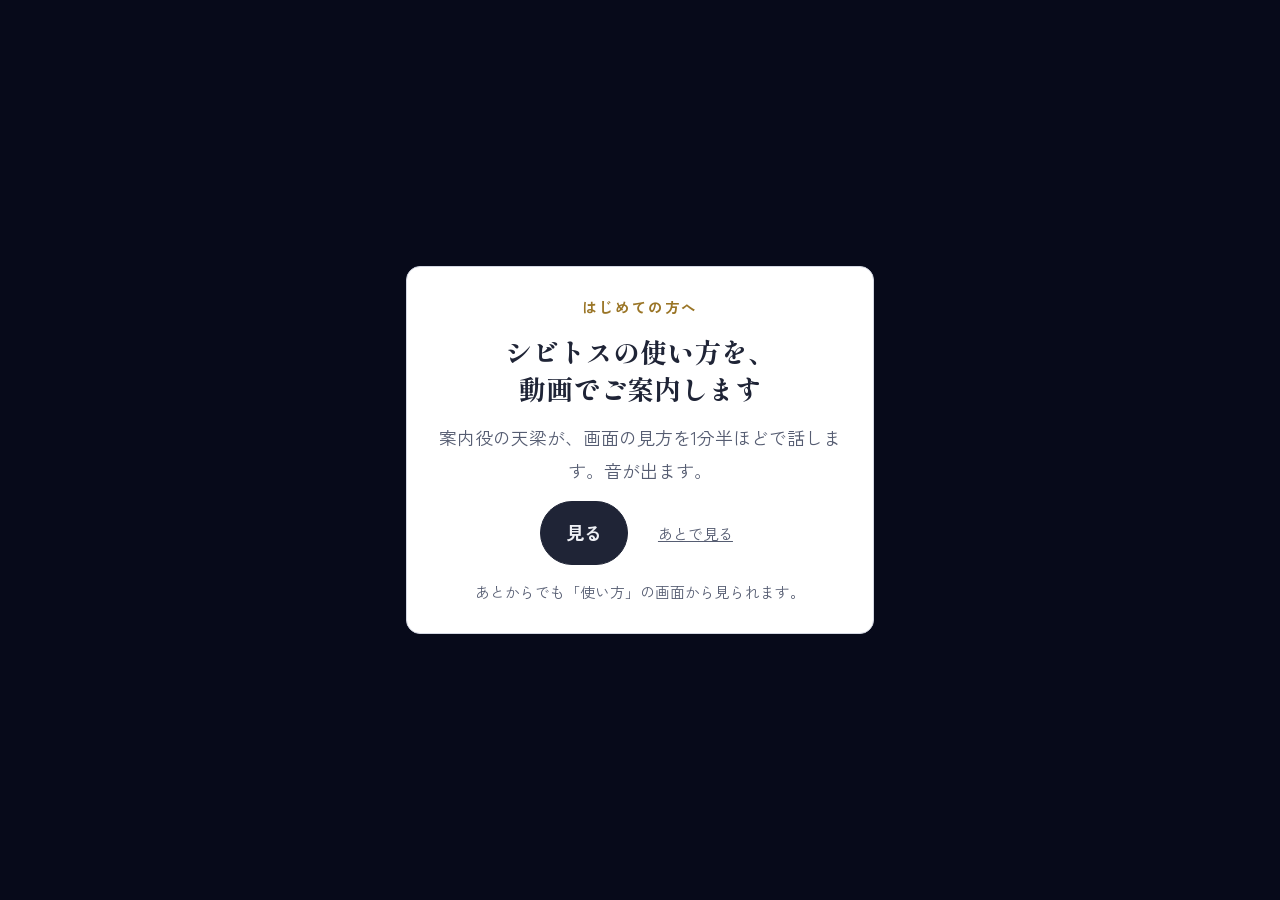
==== commit 18eb13e1: "開発版 2026-11-21 09:28（アプリ e57fba6）" ====
--- a/index.html
+++ b/index.html
@@ -54,6 +54,6 @@
   <p>星のキャラで自分を眺める遊びです。命盤は紫微斗数の考え方で、日本の旧暦をもとに作っています。</p>
 </footer>
 
-<script type="module" src="app.js?v=ced17393"></script>
+<script type="module" src="app.js?v=efa575be"></script>
 </body>
 </html>
